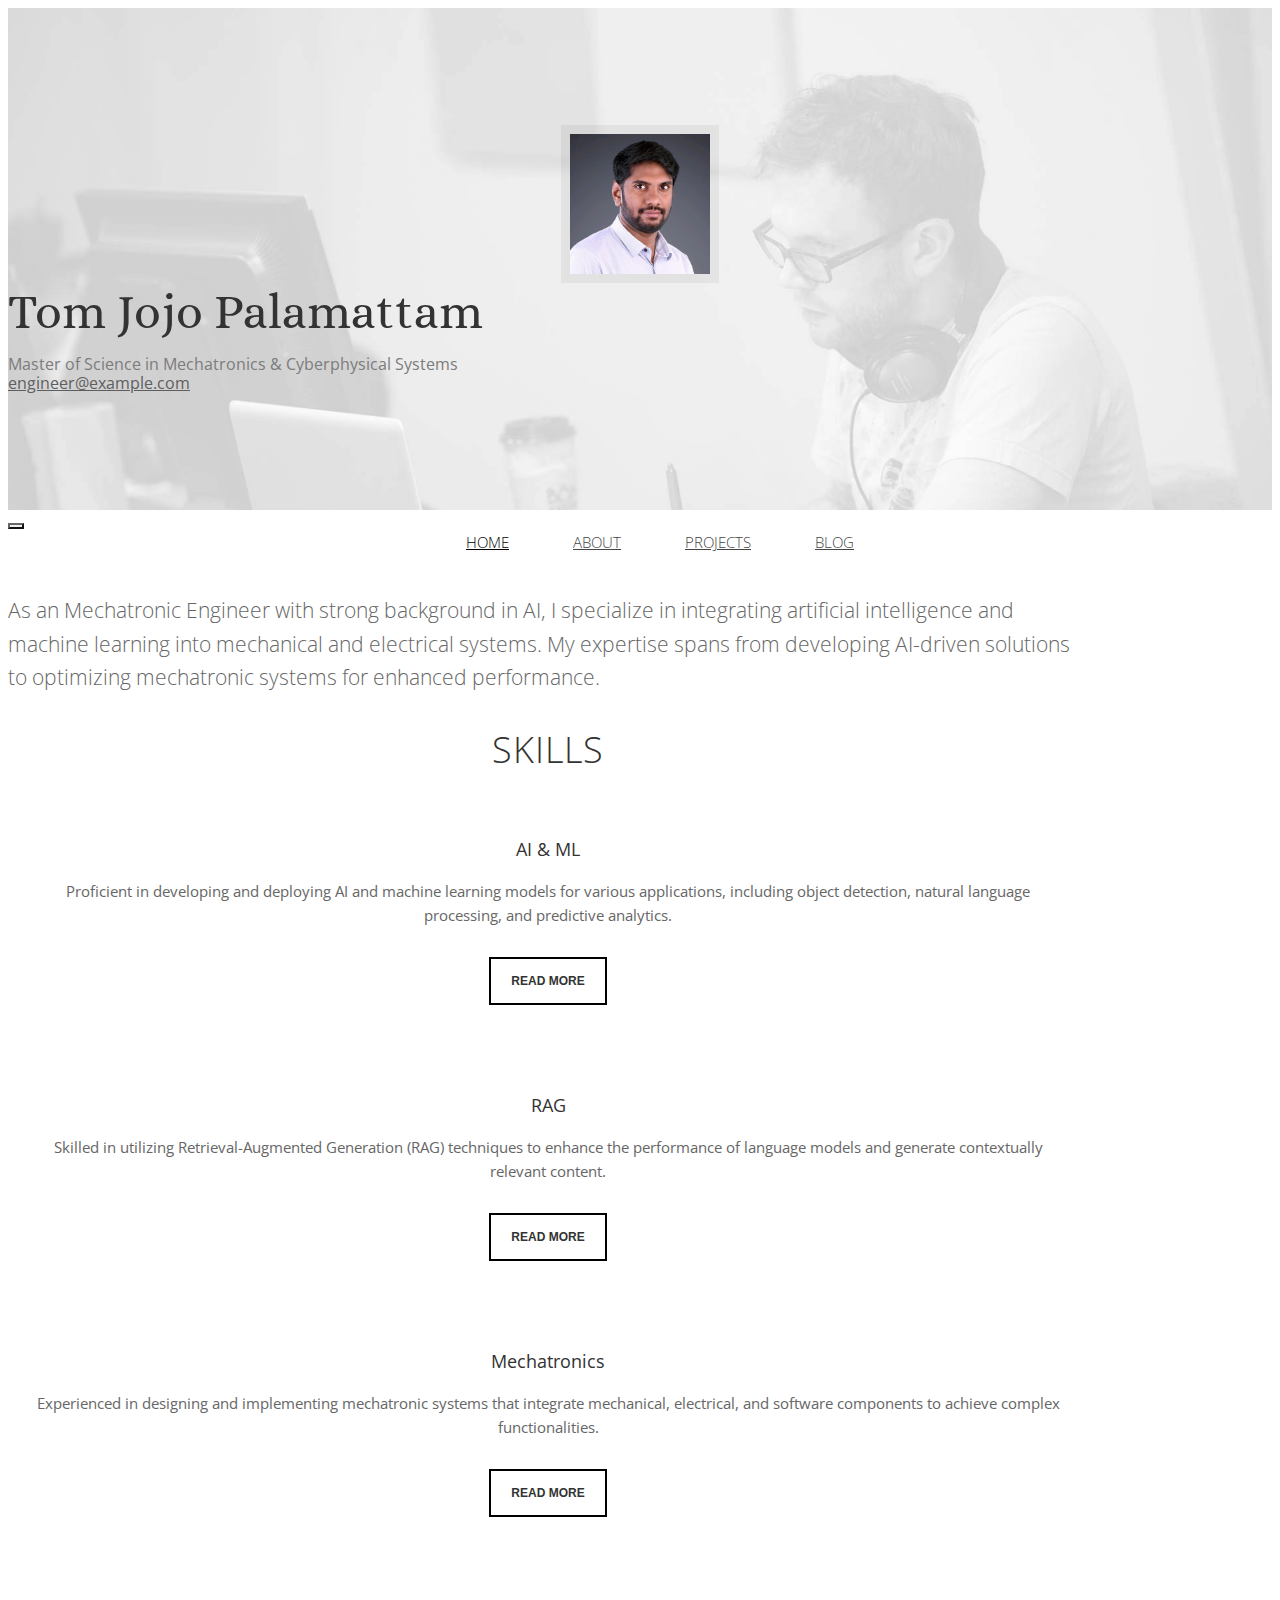
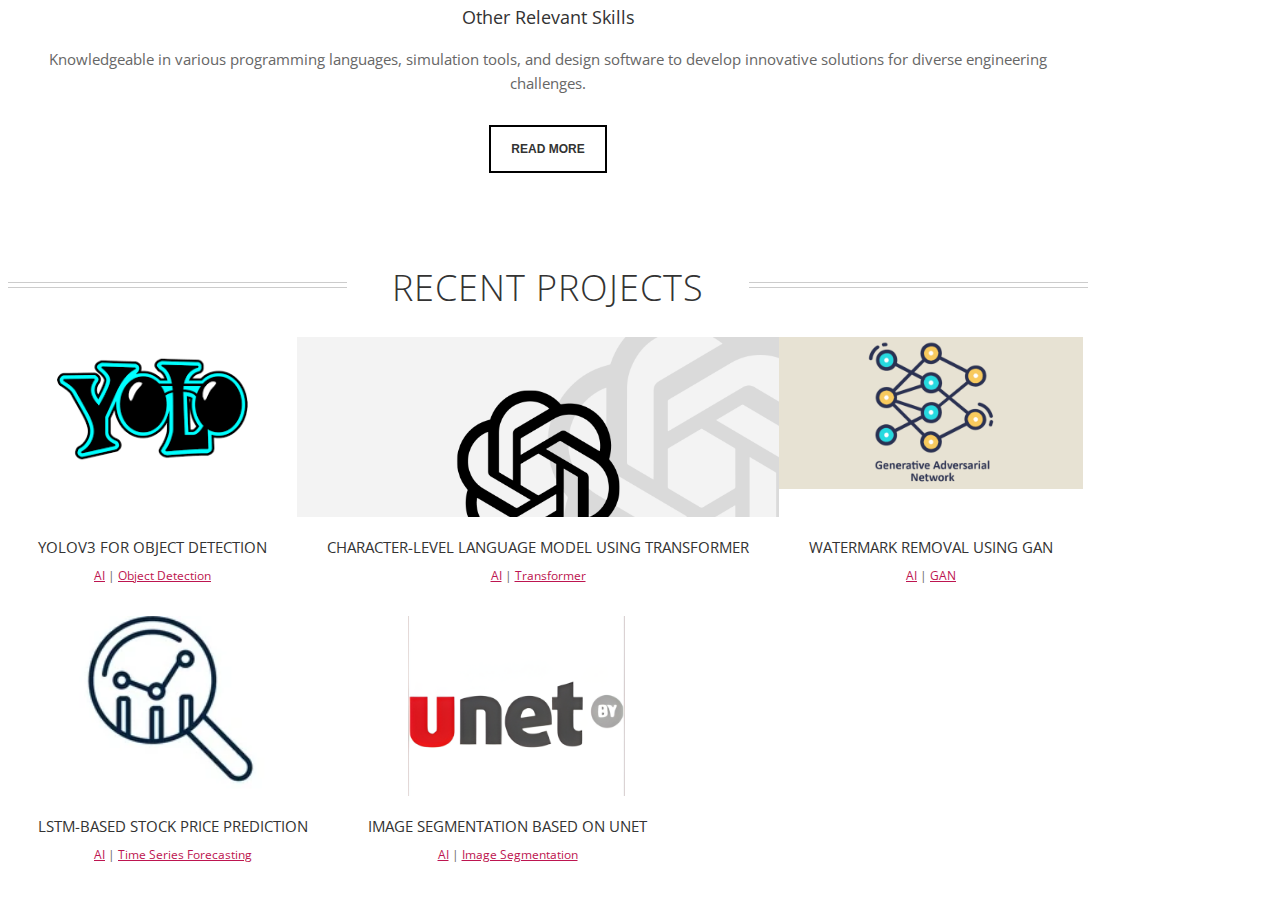
==== index.html @ d5a7dbb7 "Add files via upload" ====
<!doctype html>
<html lang="en">
    <head>
        <meta charset="utf-8" />
        <meta name="viewport" content="width=device-width, initial-scale=1.0" />
        <meta name="description" content="" />
        <meta name="author" content="Sergey Pozhilov (GetTemplate.com)" />
        <title>AI Mechatronic Engineer Portfolio</title>
        <link rel="shortcut icon" href="assets/images/gt_favicon.png" />
        <!-- Bootstrap -->
        <link
            href="http://netdna.bootstrapcdn.com/bootstrap/3.0.0/css/bootstrap.no-icons.min.css"
            rel="stylesheet"
        />
        <!-- Icons -->
        <link
            href="http://netdna.bootstrapcdn.com/font-awesome/4.0.3/css/font-awesome.css"
            rel="stylesheet"
        />
        <!-- Fonts -->
        <link
            rel="stylesheet"
            href="http://fonts.googleapis.com/css?family=Alice|Open+Sans:400,300,700"
        />
        <!-- Custom styles -->
        <link rel="stylesheet" href="assets/css/styles.css" />
        <!--[if lt IE 9]>
            <script src="assets/js/html5shiv.js"></script>
        <![endif]-->
    </head>
    <body class="home">
        <header id="header">
            <div id="head" class="parallax" parallax-speed="2">
                <h1 id="logo" class="text-center">
                    <img
                        class="img-circle"
                        src="assets/images/pic.jpeg"
                        alt=""
                    />
                    <span class="title">Tom Jojo Palamattam</span>
                    <span class="tagline"
                        >Master of Science in Mechatronics & Cyberphysical
                        Systems<br />
                        <a href="">engineer@example.com</a></span
                    >
                </h1>
            </div>
            <nav class="navbar navbar-default navbar-sticky">
                <div class="container-fluid">
                    <div class="navbar-header">
                        <button
                            type="button"
                            class="navbar-toggle"
                            data-toggle="collapse"
                            data-target="#bs-example-navbar-collapse-1"
                        >
                            <span class="sr-only">Toggle navigation</span>
                            <span class="icon-bar"></span>
                            <span class="icon-bar"></span>
                            <span class="icon-bar"></span>
                        </button>
                    </div>
                    <div class="navbar-collapse collapse">
                        <ul class="nav navbar-nav">
                            <li class="active">
                                <a href="index.html">Home</a>
                            </li>
                            <li><a href="about.html">About</a></li>
                            <li><a href="projects.html">Projects</a></li>
                            <li><a href="blog.html">Blog</a></li>
                        </ul>
                    </div>
                    <!--/.nav-collapse -->
                </div>
            </nav>
        </header>
        <main id="main">
            <div class="container">
                <div class="row section topspace">
                    <div class="col-md-12">
                        <p class="lead text-center text-muted">
                            As an Mechatronic Engineer with strong background in
                            AI, I specialize in integrating artificial
                            intelligence and machine learning into mechanical
                            and electrical systems. My expertise spans from
                            developing AI-driven solutions to optimizing
                            mechatronic systems for enhanced performance.
                        </p>
                    </div>
                </div>
                <!-- / section -->
                <div class="container">
                    <h2 class="section-title text-center">Skills</h2>
                    <div class="row">
                        <div class="col-md-6 col-lg-3 skill-box">
                            <h3 class="text-center">AI & ML</h3>
                            <p>
                                Proficient in developing and deploying AI and
                                machine learning models for various
                                applications, including object detection,
                                natural language processing, and predictive
                                analytics.
                            </p>
                            <p class="text-center">
                                <a
                                    href="#ai-ml-details"
                                    class="btn btn-action read-more"
                                    >Read more</a
                                >
                            </p>
                            <div
                                id="ai-ml-details"
                                class="read-more-content"
                                style="display: none"
                            >
                                <p>
                                    My experience in AI and ML includes working
                                    with frameworks like TensorFlow, PyTorch,
                                    and Keras. I have developed models for image
                                    recognition, speech processing, and
                                    predictive maintenance. My work also
                                    involves optimizing models for deployment on
                                    edge devices, ensuring efficient performance
                                    in real-world applications.
                                </p>
                            </div>
                        </div>
                        <div class="col-md-6 col-lg-3 skill-box">
                            <h3 class="text-center">RAG</h3>
                            <p>
                                Skilled in utilizing Retrieval-Augmented
                                Generation (RAG) techniques to enhance the
                                performance of language models and generate
                                contextually relevant content.
                            </p>
                            <p class="text-center">
                                <a
                                    href="#rag-details"
                                    class="btn btn-action read-more"
                                    >Read more</a
                                >
                            </p>
                            <div
                                id="rag-details"
                                class="read-more-content"
                                style="display: none"
                            >
                                <p>
                                    I have implemented RAG models to improve the
                                    accuracy and relevance of generated text in
                                    applications such as chatbots and document
                                    summarization. By integrating retrieval
                                    mechanisms with generative models, I have
                                    achieved significant improvements in the
                                    quality of generated content.
                                </p>
                            </div>
                        </div>
                        <div class="col-md-6 col-lg-3 skill-box">
                            <h3 class="text-center">Mechatronics</h3>
                            <p>
                                Experienced in designing and implementing
                                mechatronic systems that integrate mechanical,
                                electrical, and software components to achieve
                                complex functionalities.
                            </p>
                            <p class="text-center">
                                <a
                                    href="#mechatronics-details"
                                    class="btn btn-action read-more"
                                    >Read more</a
                                >
                            </p>
                            <div
                                id="mechatronics-details"
                                class="read-more-content"
                                style="display: none"
                            >
                                <p>
                                    My work in mechatronics involves the design
                                    and development of robotic systems,
                                    automated manufacturing equipment, and smart
                                    devices. I have expertise in using CAD tools
                                    for mechanical design, programming
                                    microcontrollers, and integrating sensors
                                    and actuators to create intelligent systems.
                                </p>
                            </div>
                        </div>
                        <div class="col-md-6 col-lg-3 skill-box">
                            <h3 class="text-center">Other Relevant Skills</h3>
                            <p>
                                Knowledgeable in various programming languages,
                                simulation tools, and design software to develop
                                innovative solutions for diverse engineering
                                challenges.
                            </p>
                            <p class="text-center">
                                <a
                                    href="#other-skills-details"
                                    class="btn btn-action read-more"
                                    >Read more</a
                                >
                            </p>
                            <div
                                id="other-skills-details"
                                class="read-more-content"
                                style="display: none"
                            >
                                <p>
                                    In addition to my core skills, I am
                                    proficient in programming languages such as
                                    Python, C++, and MATLAB. I have experience
                                    with simulation tools like Simulink and
                                    ANSYS, and I am adept at using design
                                    software such as SolidWorks and AutoCAD.
                                    These skills enable me to tackle a wide
                                    range of engineering problems effectively.
                                </p>
                            </div>
                        </div>
                    </div>
                </div>
                <!-- / section -->
                <div class="row section recentworks topspace">
                    <h2 class="section-title"><span>Recent Projects</span></h2>
                    <div class="thumbnails recentworks row">
                        <div class="col-xs-12 col-sm-6 col-md-4 col-lg-4">
                            <a class="thumbnail" href="projects.html#yolov3">
                                <span class="img">
                                    <img src="assets/images/s1.png" alt="" />
                                    <span class="cover"
                                        ><span class="more"
                                            >See details &rarr;</span
                                        ></span
                                    >
                                </span>
                                <span class="title"
                                    >YOLOv3 for Object Detection</span
                                >
                            </a>
                            <span class="details"
                                ><a href="">AI</a> |
                                <a href="">Object Detection</a></span
                            >
                            <h4></h4>
                            <p></p>
                        </div>
                        <div class="col-xs-12 col-sm-6 col-md-4 col-lg-4">
                            <a
                                class="thumbnail"
                                href="projects.html#transformer"
                            >
                                <span class="img">
                                    <img src="assets/images/s2.png" alt="" />
                                    <span class="cover"
                                        ><span class="more"
                                            >See details &rarr;</span
                                        ></span
                                    >
                                </span>
                                <span class="title"
                                    >Character-Level Language Model Using
                                    Transformer</span
                                >
                            </a>
                            <span class="details"
                                ><a href="">AI</a> |
                                <a href="">Transformer</a></span
                            >
                            <h4></h4>
                            <p></p>
                        </div>
                        <div class="col-xs-12 col-sm-6 col-md-4 col-lg-4">
                            <a class="thumbnail" href="projects.html#gan">
                                <span class="img">
                                    <img src="assets/images/s3.png" alt="" />
                                    <span class="cover"
                                        ><span class="more"
                                            >See details &rarr;</span
                                        ></span
                                    >
                                </span>
                                <span class="title"
                                    >Watermark Removal Using GAN</span
                                >
                            </a>
                            <span class="details"
                                ><a href="">AI</a> | <a href="">GAN</a></span
                            >
                            <h4></h4>
                            <p></p>
                        </div>
                        <div class="col-xs-12 col-sm-6 col-md-4 col-lg-4">
                            <a class="thumbnail" href="projects.html#lstm">
                                <span class="img">
                                    <img src="assets/images/s4.webp" alt="" />
                                    <span class="cover"
                                        ><span class="more"
                                            >See details &rarr;</span
                                        ></span
                                    >
                                </span>
                                <span class="title"
                                    >LSTM-Based Stock Price Prediction</span
                                >
                            </a>
                            <span class="details"
                                ><a href="">AI</a> |
                                <a href="">Time Series Forecasting</a></span
                            >
                            <h4></h4>
                            <p></p>
                        </div>
                        <div class="col-xs-12 col-sm-6 col-md-4 col-lg-4">
                            <a class="thumbnail" href="projects.html#unet">
                                <span class="img">
                                    <img src="assets/images/s5.png" alt="" />
                                    <span class="cover"
                                        ><span class="more"
                                            >See details &rarr;</span
                                        ></span
                                    >
                                </span>
                                <span class="title"
                                    >Image Segmentation based on UNet</span
                                >
                            </a>
                            <span class="details"
                                ><a href="">AI</a> |
                                <a href="">Image Segmentation</a></span
                            >
                            <h4></h4>
                            <p></p>
                        </div>
                        <div class="col-xs-12 col-sm-6 col-md-4 col-lg-4">
                            <a class="thumbnail" href="projects.html">
                                <span class="img">
                                    <img src="assets/images/s1.jpg" alt="" />
                                    <span class="cover"
                                        ><span class="more"
                                            >See details
                                        </span></span
                                    ></span
                                ></a
                            >
                        </div>
                    </div>
                </div>
            </div>
        </main>
        <!-- JavaScript for Read More Functionality -->
        <script>
            document.addEventListener("DOMContentLoaded", function () {
                const readMoreButtons = document.querySelectorAll(".read-more");
                readMoreButtons.forEach((button) => {
                    button.addEventListener("click", function (e) {
                        e.preventDefault(); // Prevent default link behavior
                        const targetId = this.getAttribute("href"); // Get the target ID
                        const targetContent = document.querySelector(targetId); // Find the target content
                        if (
                            targetContent.style.display === "none" ||
                            targetContent.style.display === ""
                        ) {
                            targetContent.style.display = "block"; // Show the content
                            this.textContent = "Read less"; // Change button text
                        } else {
                            targetContent.style.display = "none"; // Hide the content
                            this.textContent = "Read more"; // Change button text
                        }
                    });
                });
            });
        </script>
    </body>
</html>
---- assets/css/styles.css ----
html {
    font-size: 100%;
}
body {
    font-size: 15px;
    font-size: 0.9375rem;
    font-family: "Open sans", Helvetica, Arial, sans-serif;
    color: #666666;
    padding: 0;
}
.topspace {
    margin-top: 40px;
}
/*********************************************************************


                            Navigation in header


**********************************************************************/
.navbar {
    border-width: 1px 0;
    -webkit-border-radius: 0;
    -webkit-background-clip: padding-box;
    -moz-border-radius: 0;
    -moz-background-clip: padding;
    border-radius: 0;
    background-clip: padding-box;
    width: 100%;
}
.navbar.stick {
    position: fixed;
    top: 0;
    left: 0;
    opacity: 0.85;
}
.navbar-collapse {
    -webkit-border-radius: 0;
    -webkit-background-clip: padding-box;
    -moz-border-radius: 0;
    -moz-background-clip: padding;
    border-radius: 0;
    background-clip: padding-box;
    font-family: "Open sans", Helvetica, Arial, sans-serif;
    font-weight: 300;
    text-transform: uppercase;
}
.navbar-collapse .navbar-nav {
    float: none;
    margin: 0 auto;
    text-align: center;
}
.navbar-collapse .navbar-nav > li {
    float: none;
    display: inline-block;
}
.navbar-collapse .navbar-nav > li > a {
    padding: 20px 30px;
}
.dropdown ul.dropdown-menu {
    top: 85%;
    text-align: left;
}
.dropdown ul.dropdown-menu > li > a {
    padding: 5px 30px;
}
.navbar-default {
    background-color: #ffffff;
    border-color: #cccccc;
}
.navbar-default .navbar-nav > li > a {
    color: #454545;
}
.navbar-default .navbar-nav > li > a:hover,
.navbar-default .navbar-nav > li > a:focus {
    color: #000000;
    background-color: #ffffff;
}
.navbar-default .navbar-nav > .active > a,
.navbar-default .navbar-nav > .active > a:hover,
.navbar-default .navbar-nav > .active > a:focus {
    color: #000000;
    background-color: #ffffff;
}
.navbar-default .dropdown ul.dropdown-menu > li > a {
    color: #454545;
}
.navbar-default .dropdown ul.dropdown-menu > li > a:hover {
    background-color: #eeeeee;
    color: #000000;
}
.navbar-default .navbar-toggle {
    border-color: #666666;
}
.navbar-default .navbar-toggle:hover,
.navbar-default .navbar-toggle:focus {
    background-color: #ffffff;
}
.navbar-default .navbar-toggle .icon-bar {
    background-color: #333333;
}
.navbar-default .navbar-collapse,
.navbar-default .navbar-form {
    border-color: #cccccc;
}
.navbar-default .navbar-nav > .open > a,
.navbar-default .navbar-nav > .open > a:hover,
.navbar-default .navbar-nav > .open > a:focus {
    background-color: #ffffff;
    color: #000000;
}
/****************************************************************************************


                                     Sidebar special Nav


*****************************************************************************************/
.nav-side {
    font-size: 24px;
    font-size: 1.5rem;
    font-weight: 300;
    margin-top: -0.37em;
}
.nav-side > li > a {
    padding-top: 5px;
    padding-bottom: 5px;
    color: #f392b4;
}
.nav-side > li > a:hover {
    color: #bd1550;
    background: none;
}
.nav-side > li.active > a {
    color: #bd1550;
}
/*********************************************************************


                                TYPOGRAPHY


**********************************************************************/
p {
    line-height: 1.6em;
    margin: 0 0 30px 0;
}
ul,
ol {
    line-height: 1.6em;
    margin: 0 0 30px 0;
}
blockquote {
    padding: 10px 20px;
    margin: 0 0 30px;
    border-left: 5px solid #eee;
}
h1,
h2,
h3,
h4,
h5,
h6,
.h1,
.h2,
.h3,
.h4,
.h5,
.h6 {
    font-family: "Open sans", Helvetica, Arial, sans-serif;
    font-weight: 400;
    color: #333333;
}
h1 {
    font-size: 40px;
    font-size: 2.5rem;
}
h2 {
    font-size: 36px;
    font-size: 2.25rem;
}
h3 {
    font-size: 30px;
    font-size: 1.875rem;
}
h4 {
    font-size: 24px;
    font-size: 1.5rem;
}
h5 {
    font-size: 20px;
    font-size: 1.25rem;
}
a {
    color: #bd1550;
}
a:hover {
    color: #e93675;
}
.lead {
    font-weight: 300;
    font-size: 21px;
    font-size: 1.3125rem;
}
.text-msg {
    line-height: 1.7em;
    color: #b3b3b3;
    font-weight: 300;
    text-transform: capitalize;
    margin-top: -0.23em;
}
.size-auto,
.size-full,
.size-large,
.size-medium,
.size-thumbnail {
    max-width: 100%;
    height: auto;
}
/*********************************************************************


                                HEADER


**********************************************************************/
#head {
    background: #f4f4f4 url(../images/bg_head.jpg) top center;
    background-size: cover;
    color: #7c7c7c;
    padding: 30px 0 35px 0;
}
#head img.img-circle {
    display: block;
    width: 140px;
    height: 140px;
    overflow: hidden;
    border: 9px solid rgba(0, 0, 0, 0.05);
    margin: 0 auto;
}
#head .title {
    font-family: Alice, Georgia, serif;
    font-size: 49px;
    font-size: 3.0625rem;
}
#head .title a {
    text-decoration: none;
    color: #333333;
}
#head .tagline {
    display: block;
    font-size: 14px;
    font-size: 0.875rem;
    line-height: 1.2em;
    color: #7c7c7c;
    margin: 5px 0 0;
}
#head .tagline b {
    font-weight: normal;
}
#head .tagline a {
    color: #5e5e5e;
}
.home #head {
    padding: 90px 0;
}
.home #head .title {
    font-size: 49px;
    font-size: 3.0625rem;
}
.home #head .tagline {
    font-size: 16px;
    font-size: 1rem;
    margin: 15px 0 0;
}
/*********************************************************************


                                CONTENT


**********************************************************************/
img {
    max-width: 100%;
}
.btn {
    font-size: 12px;
    font-size: 0.75rem;
    text-decoration: none;
    text-transform: uppercase;
    font-family: "Helvetica Neue", Helvetica, Arial, sans-serif;
    color: #333;
    -webkit-border-radius: 0px;
    -webkit-background-clip: padding-box;
    -moz-border-radius: 0px;
    -moz-background-clip: padding;
    border-radius: 0px;
    background-clip: padding-box;
    -webkit-transition-property: all;
    -moz-transition-property: all;
    -o-transition-property: all;
    -ms-transition-property: all;
    transition-property: all;
    -webkit-transition-duration: 0.2s;
    -moz-transition-duration: 0.2s;
    -o-transition-duration: 0.2s;
    transition-duration: 0.2s;
    border: 0 none;
    padding: 12px 35px;
    text-shadow: 0 1px 0px #780d33;
}
.btn-primary {
    color: #fff;
    background-color: #bd1550;
}
.btn-primary:hover,
.btn-primary:focus,
.btn-primary:active,
.btn-primary.active {
    color: #fff;
    background-color: #e61f65;
}
.btn-action {
    font-weight: bold;
    background: transparent !important;
    border: 1px solid #333;
    text-shadow: none;
}
.btn-action:hover,
.btn-action:focus,
.btn-action:active,
.btn-action.active {
    color: #bd1550;
    border-color: #bd1550;
}
.btn-lg {
    padding: 15px 60px;
    font-size: 12px;
    line-height: 1.33;
    font-weight: bold;
}
.panel-cta {
    box-shadow:
        0 0 0 1px #e1e1e1,
        0 0 0 3px #fff,
        0 0 0 4px #e1e1e1;
    background: #f3f3f3;
    -webkit-border-radius: 0;
    -webkit-background-clip: padding-box;
    -moz-border-radius: 0;
    -moz-background-clip: padding;
    border-radius: 0;
    background-clip: padding-box;
}
.panel-cta p,
.panel-cta h3,
.panel-cta h4,
.panel-cta h5,
.panel-cta h6 {
    margin: 0;
}
.panel-cta .panel-body {
    padding: 35px;
}
/* Section - Featured */
.featured {
    font-size: 13px;
    font-size: 0.8125rem;
}
.featured h3 {
    font-weight: bold;
    font-family: "Helvetica Neue", Helvetica, Arial, sans-serif;
    font-size: 24px;
    font-size: 1.5rem;
    text-transform: uppercase;
    line-height: 1.4em;
    vertical-align: middle;
    margin: 0 0 25px 0;
}
/* Section - Recent works */
.thumbnails {
    padding: 0;
}
.thumbnails li {
    margin-bottom: 30px;
}
.thumbnails .details {
    display: block;
    text-align: center;
    font-size: 12px;
    font-size: 0.75rem;
}
.thumbnail {
    display: block;
    -webkit-border-radius: 0;
    -webkit-background-clip: padding-box;
    -moz-border-radius: 0;
    -moz-background-clip: padding;
    border-radius: 0;
    background-clip: padding-box;
    border: 0 none;
    margin-bottom: 10px;
    padding: 0;
    text-align: center;
    text-decoration: none;
    color: #333;
}
.thumbnail .img {
    display: block;
    width: 100%;
    overflow: hidden;
    height: 180px;
    margin: 0 0 20px;
    position: relative;
}
.thumbnail .title {
    text-transform: uppercase;
    margin: 0 2em;
    display: block;
    text-indent: 0;
}
.thumbnail .cover {
    position: absolute;
    display: block;
    opacity: 0;
    width: 100%;
    height: 180px;
    background-color: rgba(255, 255, 255, 0.8);
    -webkit-transition-property: all;
    -moz-transition-property: all;
    -o-transition-property: all;
    -ms-transition-property: all;
    transition-property: all;
    -webkit-transition-duration: 550ms;
    -moz-transition-duration: 550ms;
    -o-transition-duration: 550ms;
    transition-duration: 550ms;
}
.thumbnail .cover .more {
    position: absolute;
    bottom: 15px;
    right: 0;
    height: 32px;
    line-height: 32px;
    padding: 0 20px;
    -webkit-border-radius: 1px 0 0 1px;
    -webkit-background-clip: padding-box;
    -moz-border-radius: 1px 0 0 1px;
    -moz-background-clip: padding;
    border-radius: 1px 0 0 1px;
    background-clip: padding-box;
    font-size: 12px;
    font-size: 0.75rem;
    text-transform: uppercase;
    text-shadow: 0 1px 0px #780d33;
    background: #bd1550;
    color: white;
}
.thumbnail img {
    width: 100%;
    position: absolute;
    top: 0;
    left: 0;
}
.thumbnail:hover {
    color: #333;
    text-decoration: none;
}
.thumbnail:hover img {
    -webkit-filter: saturate(0%);
}
.thumbnail:hover .cover {
    opacity: 1;
}
/* pagination */
.pagination > li > a {
    color: #808080;
    border: 0 none;
    font-size: 20px;
    font-size: 1.25rem;
    font-family: Georgia, serif;
}
.pagination > li > a:hover {
    color: #000000;
    background: none;
}
.pagination > li.active > a {
    color: #333333;
    background: none;
}
.pagination > li.active > a:hover {
    color: #000000;
    background: none;
}
/*********************************************************************


                                 BLOG


**********************************************************************/
.section-title,
.entry-title {
    display: block;
    width: 100%;
    overflow: hidden;
    margin: 0px 0 25px;
    text-align: center;
    font-weight: 300;
    text-transform: uppercase;
    font-size: 36px;
    font-size: 2.25rem;
    letter-spacing: 1px;
}
.section-title a,
.entry-title a {
    color: #333333;
}
.section-title span,
.entry-title span {
    display: inline-block;
    position: relative;
}
.section-title span:before,
.entry-title span:before,
.section-title span:after,
.entry-title span:after {
    content: "";
    position: absolute;
    height: 4px;
    top: 0.53em;
    width: 400%;
    border-bottom: 1px solid #ccc;
    border-top: 1px solid #ccc;
}
.section-title span:before,
.entry-title span:before {
    right: 100%;
    margin-right: 45px;
}
.section-title span:after,
.entry-title span:after {
    left: 100%;
    margin-left: 45px;
}
.entry-header .entry-meta {
    text-align: center;
    font-family: Georgia, serif;
    font-size: 18px;
    font-size: 1.125rem;
    font-style: italic;
    font-weight: normal;
    color: #a5a5a5;
    margin: 0 0 15px 0;
}
.entry-header .entry-meta a {
    color: #a5a5a5;
}
.entry-content {
    margin: 0 0 60px 0;
}
.entry-content h2 {
    line-height: 1.2;
    font-size: 30px;
    font-size: 1.875rem;
    padding-top: 20px;
    margin-bottom: 20px;
}
.meta-nav,
.more-link {
    font-family: Georgia, serif;
    font-style: italic;
    font-weight: bold;
    color: #666666;
    text-decoration: none;
}
.meta-nav:hover,
.more-link:hover {
    color: #333333;
    text-decoration: underline;
}
.more-link {
    display: block;
    width: 100%;
    text-align: right;
}
/* Posts navigation */
#nav-below {
    position: fixed;
    top: 48%;
}
#nav-below .meta-nav {
    display: block;
    padding: 27px 7px;
    background: #444;
    color: #fff;
    -webkit-border-radius: 3px;
    -webkit-background-clip: padding-box;
    -moz-border-radius: 3px;
    -moz-background-clip: padding;
    border-radius: 3px;
    background-clip: padding-box;
    font-family: "Open sans", Helvetica, Arial, sans-serif;
    font-style: normal;
    font-weight: normal;
    text-decoration: none;
    opacity: 0.2;
}
#nav-below .meta-nav:hover {
    text-decoration: none;
    color: #333;
}
#nav-below .nav-next {
    position: fixed;
    right: -3px;
}
#nav-below .nav-previous {
    position: fixed;
    left: -3px;
}
#nav-below b {
    display: none;
}
footer.entry-meta {
    border-top: 1px solid #ccc;
    border-bottom: 1px solid #ccc;
    margin: 0 0 35px 0;
    padding: 2px 0;
    color: #888888;
    font-size: 12px;
    font-size: 0.75rem;
}
footer.entry-meta a {
    color: #333333;
}
footer.entry-meta .meta-in {
    border-top: 1px solid #ccc;
    border-bottom: 1px solid #ccc;
    padding: 10px 0;
}
.page-header {
    padding-bottom: 0;
    margin: 0;
    border-bottom: none;
    text-align: left;
}
.page-header .page-title {
    margin-top: 0;
    margin-bottom: 30px;
}
/*********************************************************************


                                COMMENTS


**********************************************************************/
#comments {
    font-size: 13px;
    font-size: 0.8125rem;
}
#comments .comments-title {
    margin: 0 0 5px 0;
}
#comments .leave-comment {
    display: block;
    margin: 0 0 40px 0;
}
#comments ul,
#comments ol {
    margin: 0;
    padding: 0;
}
#comments .comment {
    margin: 0;
    padding: 0;
    list-style: none;
    clear: both;
}
#comments .comments-title {
    text-shadow: none;
    margin-bottom: 0;
}
#comments .avatar {
    float: left;
    width: 70px;
    height: 70px;
    margin-bottom: 30px;
    border: 5px solid #eeeeee;
    -webkit-border-radius: 50%;
    -webkit-background-clip: padding-box;
    -moz-border-radius: 50%;
    -moz-background-clip: padding;
    border-radius: 50%;
    background-clip: padding-box;
}
#comments .children {
    margin: 0 0 0 90px;
}
#comments .comment-meta {
    margin: 0 0 0 90px;
}
#comments .comment-meta a {
    color: #333333;
}
#comments .comment-meta a:hover {
    color: #bd1550;
}
#comments .comment-meta .author {
    margin: 0 20px 0 0;
    font-weight: bold;
}
#comments .comment-meta .date {
    margin: 0 20px 0 0;
}
#comments .comment-meta .date a {
    color: #666666;
}
#comments .comment-meta .reply {
    float: right;
}
#comments .comment-body {
    margin: 0 0 35px 90px;
}
.comment-navigation {
    width: 100%;
    border-top: 1px solid #ccc;
    padding: 2px 0 0 0;
}
.comment-navigation .nav-content {
    border-top: 1px solid #ccc;
    width: 100%;
    padding: 10px 0 0 0;
}
.comment-navigation .nav-previous {
    float: left;
    width: 50%;
}
.comment-navigation .nav-next {
    float: right;
    width: 50%;
    text-align: right;
}
#respond {
    margin: 55px 0 0 0;
}
/*********************************************************************


                                FOOTER


**********************************************************************/
#footer {
    background: #232323;
    padding: 30px 0 0 0;
    font-size: 12px;
    color: #999;
}
#footer a {
    color: #ccc;
}
#footer a:hover {
    color: #fff;
}
#footer h3.widget-title {
    font-size: 15px;
    font-size: 0.9375rem;
    text-transform: uppercase;
    color: #ccc;
    margin: 0 0 20px;
}
#underfooter {
    background: #191919;
    padding: 15px 0;
    color: #777;
    font-size: 12px;
}
#underfooter a {
    color: #aaa;
}
#underfooter a:hover {
    color: #fff;
}
#underfooter p {
    margin: 0;
}
.follow-me-icons {
    font-size: 30px;
}
.follow-me-icons i {
    float: left;
    margin: 0 10px 0 0;
}
/* Max page width
/////////////////////////////////////////////////////////////////////*/
@media (min-width: 1200px) {
    .container {
        max-width: 1080px;
    }
}

/* Added by Tom
 * /////////////////////////////////////////////////////////////////////*/
.skill-box {
    display: flex;
    flex-direction: column;
    justify-content: space-between;
    align-items: center;
    text-align: center;
    padding: 20px;
    height: 100%;
}

.row {
    display: flex;
    flex-wrap: wrap;
}

.btn-action {
    display: inline-block;
    padding: 10px 20px;
    border: 2px solid black;
    text-decoration: none;
    font-weight: bold;
}

h3 {
    font-size: 1.2em; /* Adjust the value as needed */
}
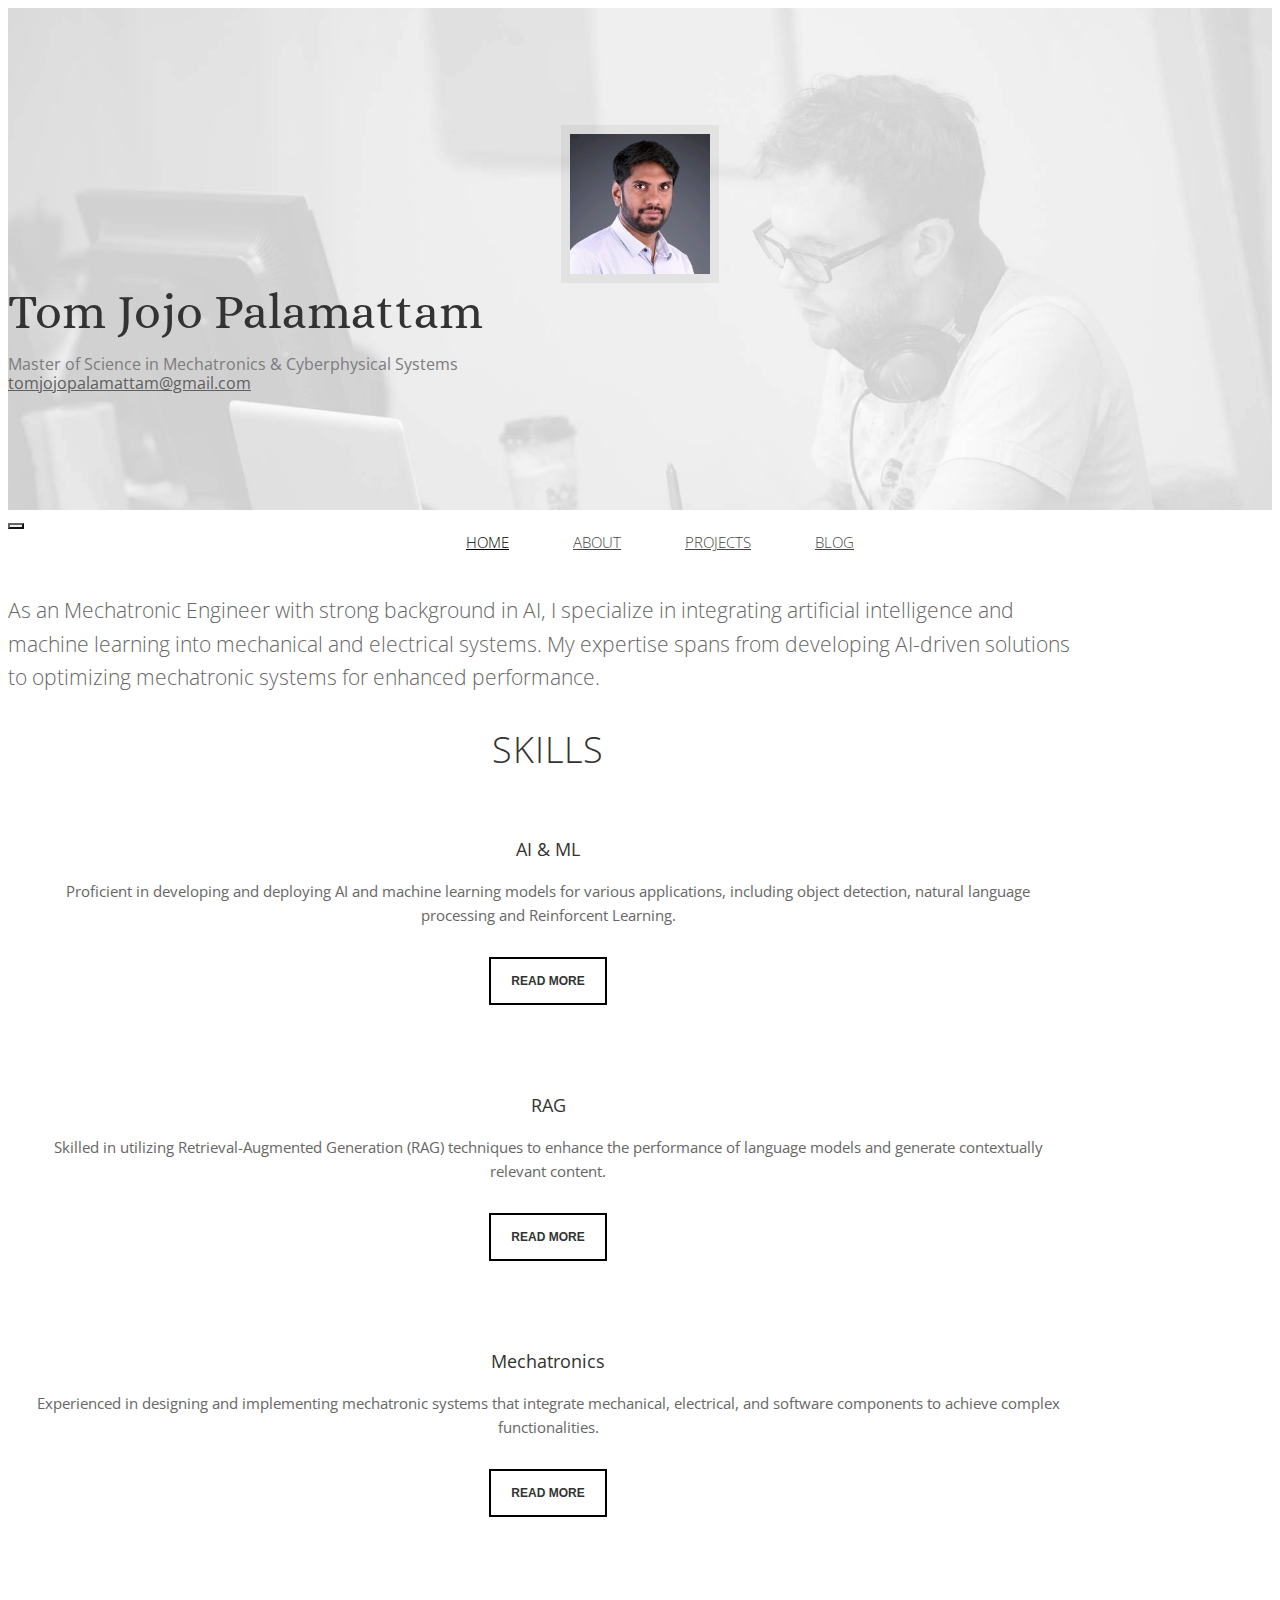
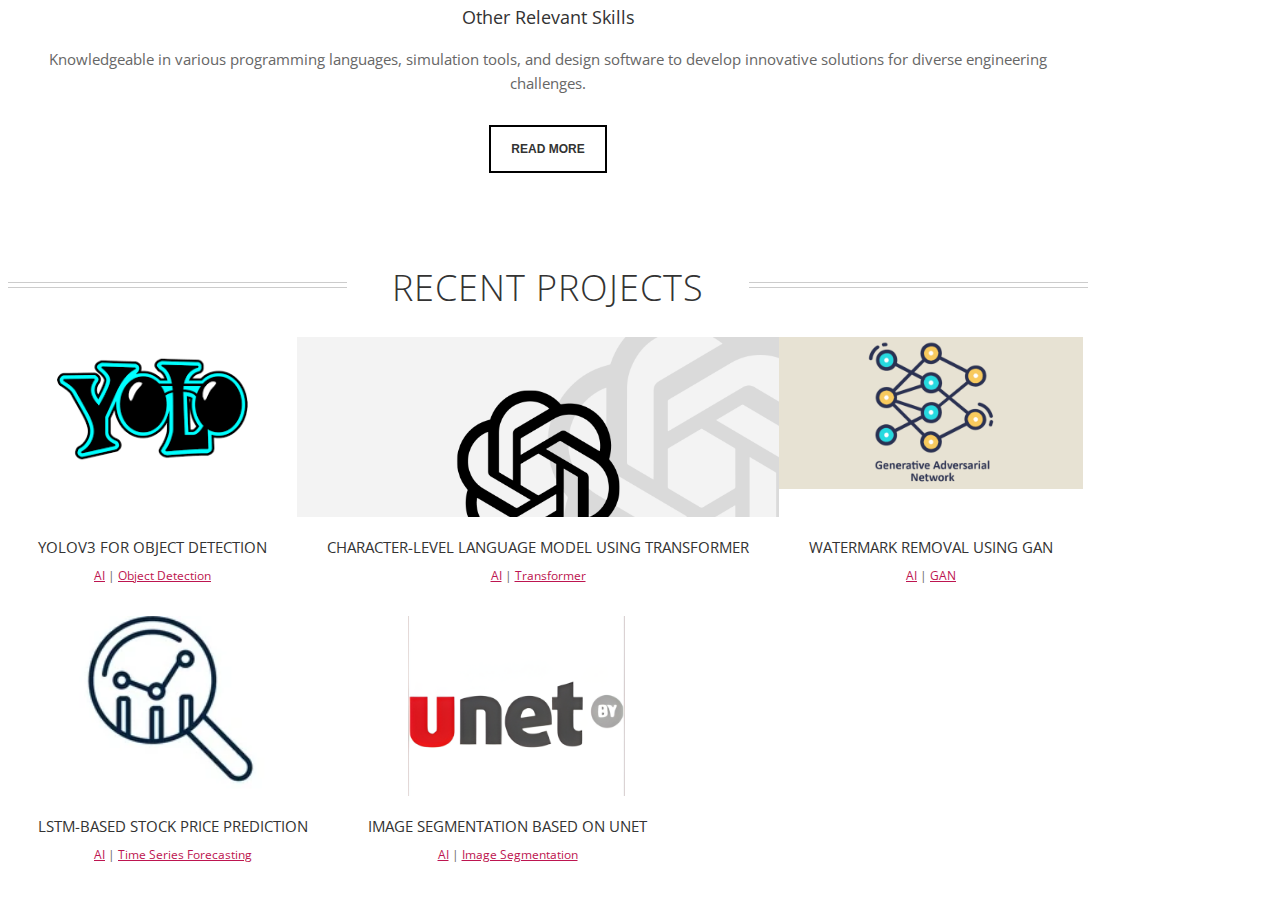
==== commit a4fc935c: "Update index.html" ====
--- a/index.html
+++ b/index.html
@@ -5,22 +5,22 @@
         <meta name="viewport" content="width=device-width, initial-scale=1.0" />
         <meta name="description" content="" />
         <meta name="author" content="Sergey Pozhilov (GetTemplate.com)" />
-        <title>AI Mechatronic Engineer Portfolio</title>
+        <title>Tom Jojo Palamattam Portfolio</title>
         <link rel="shortcut icon" href="assets/images/gt_favicon.png" />
         <!-- Bootstrap -->
         <link
-            href="http://netdna.bootstrapcdn.com/bootstrap/3.0.0/css/bootstrap.no-icons.min.css"
+            href="https://netdna.bootstrapcdn.com/bootstrap/3.0.0/css/bootstrap.no-icons.min.css"
             rel="stylesheet"
         />
         <!-- Icons -->
         <link
-            href="http://netdna.bootstrapcdn.com/font-awesome/4.0.3/css/font-awesome.css"
+            href="https://netdna.bootstrapcdn.com/font-awesome/4.0.3/css/font-awesome.css"
             rel="stylesheet"
         />
         <!-- Fonts -->
         <link
             rel="stylesheet"
-            href="http://fonts.googleapis.com/css?family=Alice|Open+Sans:400,300,700"
+            href="https://fonts.googleapis.com/css?family=Alice|Open+Sans:400,300,700"
         />
         <!-- Custom styles -->
         <link rel="stylesheet" href="assets/css/styles.css" />
@@ -41,7 +41,7 @@
                     <span class="tagline"
                         >Master of Science in Mechatronics & Cyberphysical
                         Systems<br />
-                        <a href="">engineer@example.com</a></span
+                        <a href="">tomjojopalamattam@gmail.com</a></span
                     >
                 </h1>
             </div>
@@ -98,8 +98,8 @@
                                 Proficient in developing and deploying AI and
                                 machine learning models for various
                                 applications, including object detection,
-                                natural language processing, and predictive
-                                analytics.
+                                natural language processing and Reinforcent
+                                Learning.
                             </p>
                             <p class="text-center">
                                 <a
@@ -118,10 +118,7 @@
                                     with frameworks like TensorFlow, PyTorch,
                                     and Keras. I have developed models for image
                                     recognition, speech processing, and
-                                    predictive maintenance. My work also
-                                    involves optimizing models for deployment on
-                                    edge devices, ensuring efficient performance
-                                    in real-world applications.
+                                    reinforcemnt learning algorithms.
                                 </p>
                             </div>
                         </div>
@@ -178,12 +175,11 @@
                             >
                                 <p>
                                     My work in mechatronics involves the design
-                                    and development of robotic systems,
-                                    automated manufacturing equipment, and smart
-                                    devices. I have expertise in using CAD tools
-                                    for mechanical design, programming
-                                    microcontrollers, and integrating sensors
-                                    and actuators to create intelligent systems.
+                                    and development of robotic systems, control
+                                    systems, and smart devices. I have expertise
+                                    in using CAD tools for mechanical design,
+                                    programming, and integrating sensors and
+                                    actuators to create intelligent systems.
                                 </p>
                             </div>
                         </div>
@@ -226,7 +222,10 @@
                     <h2 class="section-title"><span>Recent Projects</span></h2>
                     <div class="thumbnails recentworks row">
                         <div class="col-xs-12 col-sm-6 col-md-4 col-lg-4">
-                            <a class="thumbnail" href="projects.html#yolov3">
+                            <a
+                                class="thumbnail"
+                                href="projects.html#yolov3-object-detection"
+                            >
                                 <span class="img">
                                     <img src="assets/images/s1.png" alt="" />
                                     <span class="cover"
@@ -249,7 +248,7 @@
                         <div class="col-xs-12 col-sm-6 col-md-4 col-lg-4">
                             <a
                                 class="thumbnail"
-                                href="projects.html#transformer"
+                                href="projects.html#transformer-language-model"
                             >
                                 <span class="img">
                                     <img src="assets/images/s2.png" alt="" />
@@ -272,7 +271,10 @@
                             <p></p>
                         </div>
                         <div class="col-xs-12 col-sm-6 col-md-4 col-lg-4">
-                            <a class="thumbnail" href="projects.html#gan">
+                            <a
+                                class="thumbnail"
+                                href="projects.html#watermark-removal"
+                            >
                                 <span class="img">
                                     <img src="assets/images/s3.png" alt="" />
                                     <span class="cover"
@@ -292,7 +294,10 @@
                             <p></p>
                         </div>
                         <div class="col-xs-12 col-sm-6 col-md-4 col-lg-4">
-                            <a class="thumbnail" href="projects.html#lstm">
+                            <a
+                                class="thumbnail"
+                                href="projects.html#lstm-stock-prediction"
+                            >
                                 <span class="img">
                                     <img src="assets/images/s4.webp" alt="" />
                                     <span class="cover"
@@ -313,7 +318,10 @@
                             <p></p>
                         </div>
                         <div class="col-xs-12 col-sm-6 col-md-4 col-lg-4">
-                            <a class="thumbnail" href="projects.html#unet">
+                            <a
+                                class="thumbnail"
+                                href="projects.html#unet-image-segmentation"
+                            >
                                 <span class="img">
                                     <img src="assets/images/s5.png" alt="" />
                                     <span class="cover"
